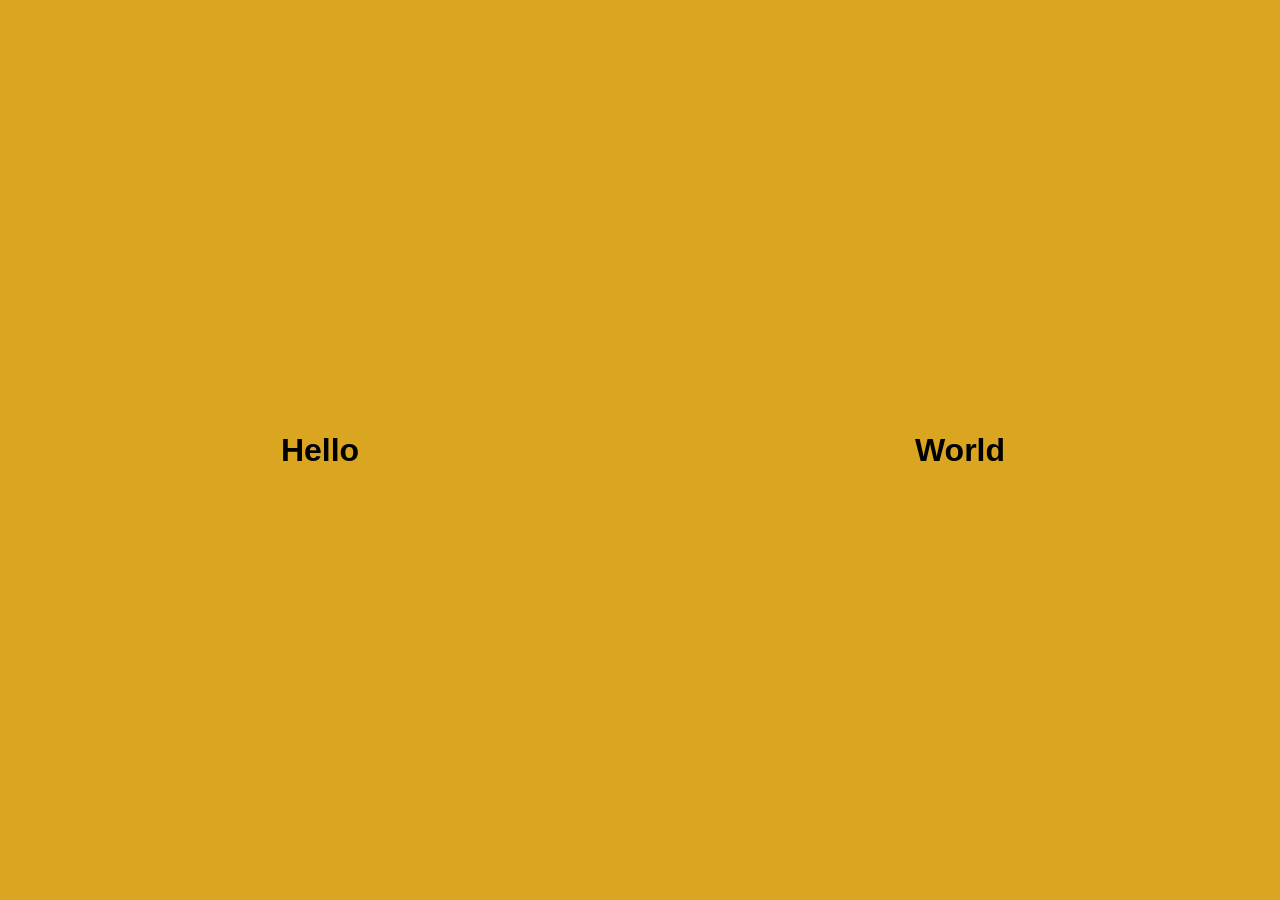
==== Lab Exercise 3/exercise3.html @ a6aa44ec "Initial File Setup" ====
<!doctype html>
<html lang="en">
  <head>
    <meta charset="UTF-8" />
    <meta
      name="viewport"
      content="width=device-width, initial-scale=1.0"    />
    <title>Module 1 Exercise 3</title>
    <style>
      body {
        font-family: sans-serif;
        margin: 0;
      }
      .container {
        display: flex;
        min-height: 100vh;
        align-items: stretch;
      }
      .column {
        background: goldenrod;
        display: flex;
        flex-direction: column;
        justify-content: center;
        align-items: center;
        flex: 1;
      }
    </style>
  </head>
  <body>
    <div class="container">
      <div class="column" id="column1">
        <h1 id="heading1">Hello</h1>
      </div>
      <div class="column" id="column2">
        <h1 id="heading2">World</h1>
      </div>
    </div>
  </body>
</html>
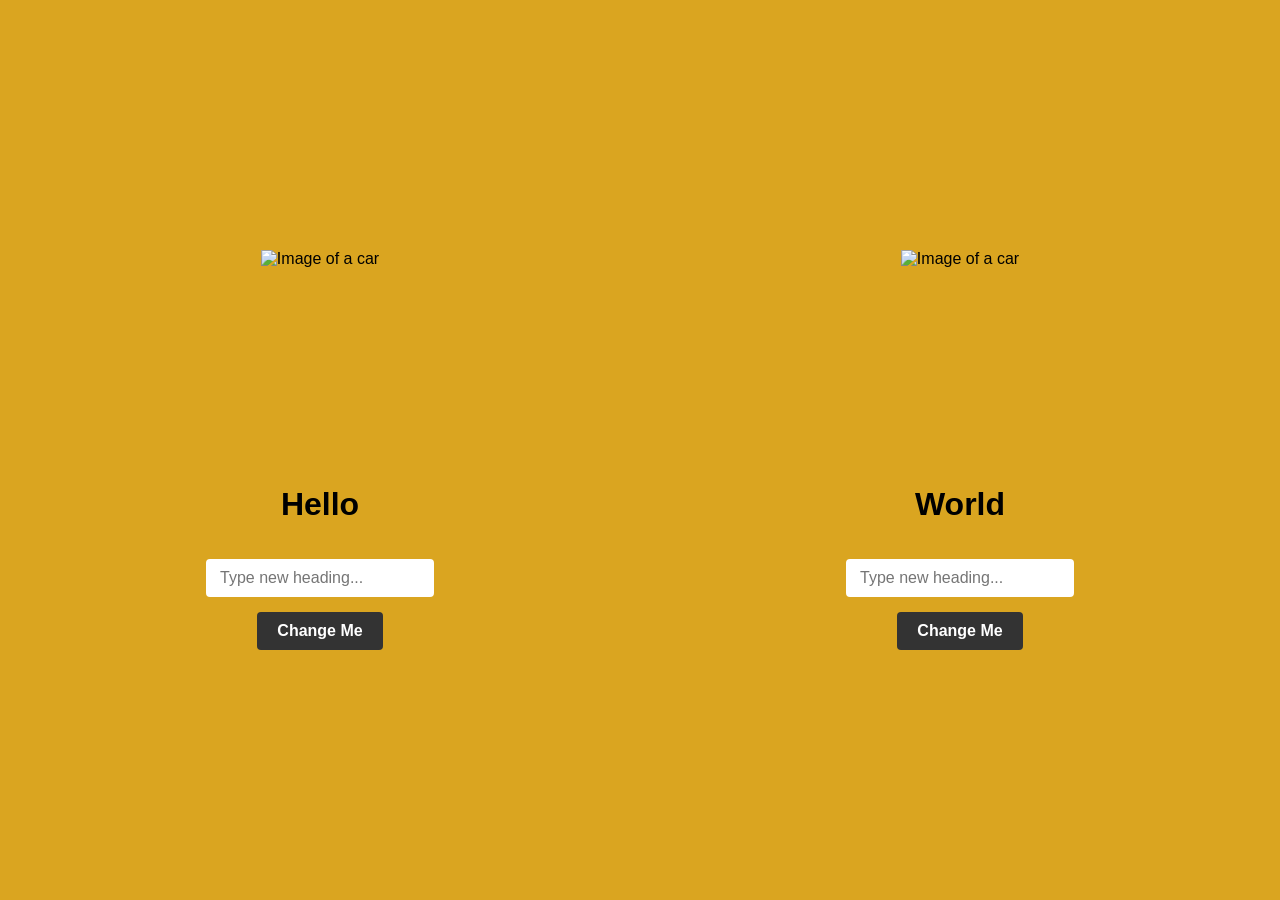
==== commit 6e0084fc: "Add files via upload Module 1 Lab Exercises 1-9" ====
--- a/Lab Exercise 3/exercise3.html
+++ b/Lab Exercise 3/exercise3.html
@@ -1,39 +1,35 @@
-<!doctype html>
-<html lang="en">
-  <head>
-    <meta charset="UTF-8" />
-    <meta
-      name="viewport"
-      content="width=device-width, initial-scale=1.0"    />
-    <title>Module 1 Exercise 3</title>
-    <style>
-      body {
-        font-family: sans-serif;
-        margin: 0;
-      }
-      .container {
-        display: flex;
-        min-height: 100vh;
-        align-items: stretch;
-      }
-      .column {
-        background: goldenrod;
-        display: flex;
-        flex-direction: column;
-        justify-content: center;
-        align-items: center;
-        flex: 1;
-      }
-    </style>
-  </head>
-  <body>
-    <div class="container">
-      <div class="column" id="column1">
-        <h1 id="heading1">Hello</h1>
-      </div>
-      <div class="column" id="column2">
-        <h1 id="heading2">World</h1>
-      </div>
-    </div>
-  </body>
-</html>
+<!DOCTYPE html>
+<html lang="en">
+<head>
+    <meta charset="UTF-8">
+    <meta name="viewport" content="width=device-width, initial-scale=1.0">
+    <title>Module 1 Exercise 3</title>
+    <!-- Link to external CSS stylesheet -->
+    <link rel="stylesheet" href="exercise3styles.css">
+</head>
+<body>
+    <div class="container">
+        <!-- Column 1 -->
+        <div class="column" id="column1">
+            <img src="https://upload.wikimedia.org/wikipedia/commons/thumb/1/12/1925_Ford_Model_T_touring.jpg/1920px-1925_Ford_Model_T_touring.jpg" alt="Image of a car"
+         height="200" width="auto">
+            <h1 id="heading1">Hello</h1>
+            <input type="text" id="input1" placeholder="Type new heading...">
+            <button class="btn" onclick="changeColumnOne()">Change Me</button>
+        </div>
+        
+        <!-- Column 2 -->
+        <div class="column" id="column2">
+            <img src="https://upload.wikimedia.org/wikipedia/commons/thumb/9/9c/Ford_Mustang_VII_GT_Rutesheimer_Autoschau_2025_DSC_9234.jpg/1920px-Ford_Mustang_VII_GT_Rutesheimer_Autoschau_2025_DSC_9234.jpg?utm_source=en.wikipedia.org&utm_campaign=imageinfo&utm_content=thumbnail" alt="Image of a car"
+         height="200" width="auto">
+            <h1 id="heading2">World</h1>
+            <input type="text" id="input2" placeholder="Type new heading...">
+            <button class="btn" onclick="changeColumnTwo()">Change Me</button>
+        </div>
+    </div>
+
+    <!-- Link to external JS script file -->
+    <script src="exercise3script.js"></script>
+</body>
+</html>
+
--- a/Lab Exercise 3/exercise3styles.css
+++ b/Lab Exercise 3/exercise3styles.css
@@ -0,0 +1,60 @@
+body { 
+    font-family: sans-serif; 
+    margin: 0; 
+}
+.container { 
+    display: grid; 
+    grid-template-columns: 1fr; 
+    min-height: 100vh; 
+}
+.column { 
+    background: goldenrod; 
+    display: flex; 
+    flex-direction: column; 
+    justify-content: center; 
+    align-items: center; 
+    padding: 20px;
+    gap: 15px; /* Adds clean spacing between elements vertically */
+    transition: background-color 0.4s ease; /* Smooth background transitions */
+}
+
+/* Styled Images */
+.column-img {
+    border-radius: 8px;
+    box-shadow: 0 4px 6px rgba(0, 0, 0, 0.1);
+}
+
+/* Styled Inputs */
+input[type="text"] {
+    padding: 8px 12px;
+    border: 2px solid white;
+    border-radius: 4px;
+    font-size: 1rem;
+    outline: none;
+}
+
+/* Styled Buttons */
+.btn {
+    background-color: #333;
+    color: white;
+    font-size: 1rem;
+    font-weight: bold;
+    padding: 10px 20px;
+    border: none;
+    border-radius: 4px;
+    cursor: pointer;
+    transition: background-color 0.2s, transform 0.1s;
+}
+.btn:hover {
+    background-color: #555;
+}
+.btn:active {
+    transform: scale(0.98);
+}
+
+/* Responsive Grid Breakpoint */
+@media (min-width: 600px) {
+    .container { 
+        grid-template-columns: 1fr 1fr; 
+    }
+}
